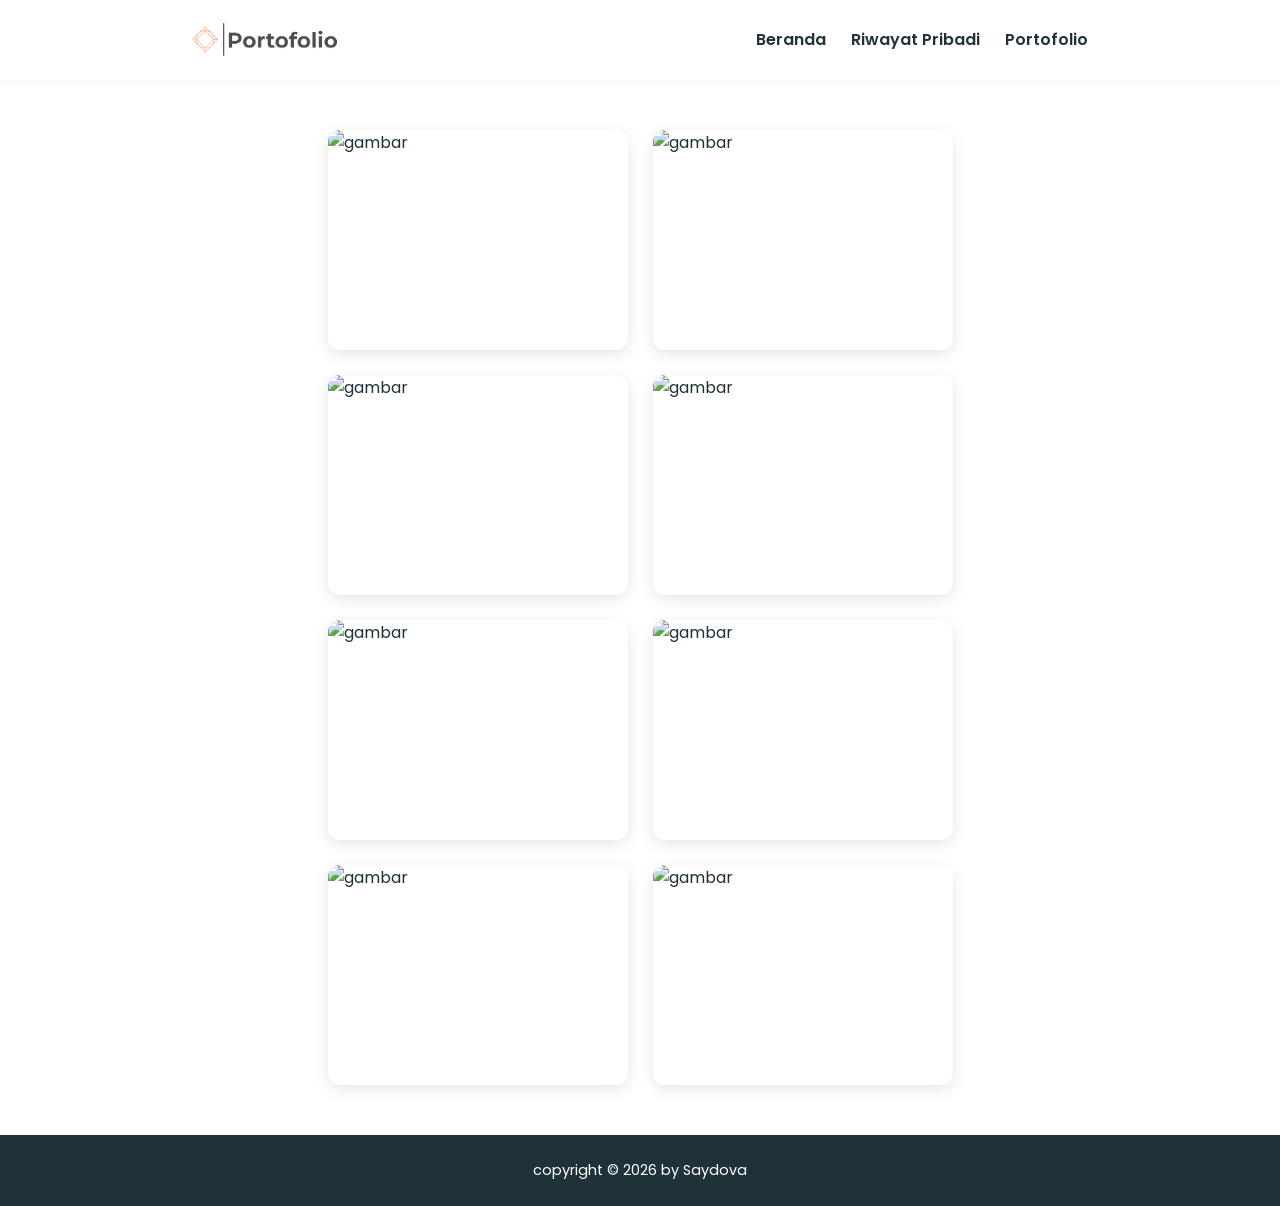
==== Tugas-5/portofolio.html @ 2547d968 "Tugas-5" ====
<!DOCTYPE html>
<html lang="en">

<head>
    <meta charset="UTF-8">
    <meta http-equiv="X-UA-Compatible" content="IE=edge">
    <meta name="viewport" content="width=device-width, initial-scale=1.0">
    <title>HOME | </title>
    <link href='https://fonts.googleapis.com/css?family=Poppins' rel='stylesheet'>
    <link rel="stylesheet" href="https://cdnjs.cloudflare.com/ajax/libs/font-awesome/6.0.0/css/all.min.css"
        integrity="sha512-9usAa10IRO0HhonpyAIVpjrylPvoDwiPUiKdWk5t3PyolY1cOd4DSE0Ga+ri4AuTroPR5aQvXU9xC6qOPnzFeg=="
        crossorigin="anonymous" referrerpolicy="no-referrer" />
    <link href="./assets/css/style.css" rel="stylesheet">
</head>

<body>

    <header>
        <img src="./assets/img/logo.png" alt="logo" width="150">
        <nav>
            <ul>
                <li><a href="index.html">Beranda</a></li>
                <li><a href="riwayat-pribadi.html">Riwayat Pribadi</a></li>
                <li><a href="portofolio.html">Portofolio</a></li>
            </ul>
        </nav>
    </header>


    <main>
        <section id="container">
            <div class="container-wrapping">
                <div class="container-wrapping__card">
                    <img src="https://cdn.dribbble.com/users/1963775/screenshots/17716796/media/c5fe1639953aaffe5b2884b0eec9889e.png?compress=1&resize=1200x900&vertical=top" alt="gambar">
                    <img src="https://cdn.dribbble.com/userupload/2380486/file/original-c19b31eb2d9a185a98f94fd3efb79d35.png" alt="gambar">
                    <img src="https://cdn.dribbble.com/users/3547802/screenshots/17716559/media/4a9c998d47d0477ab14c3aeb813dbae7.png?compress=1&resize=450x338&vertical=top" alt="gambar">
                    <img src="https://cdn.dribbble.com/userupload/2377109/file/original-08c3fe7eb20327c9454a9eac0c000f7b.png" alt="gambar">
                    <img src="https://cdn.dribbble.com/users/1126935/screenshots/17719078/media/5e6f3ce174d397ef3ca3a934193979a8.png?compress=1&resize=450x338&vertical=top" alt="gambar">
                    <img src="https://cdn.dribbble.com/users/748600/screenshots/17719125/media/98dfc742655e0ed1f795ae459c8bd123.png?compress=1&resize=450x338&vertical=top" alt="gambar">
                    <img src="https://cdn.dribbble.com/users/3322002/screenshots/17718020/media/93b9e4ac8ac2b29cd9b0d17f79751e9c.png?compress=1&resize=450x338&vertical=top" alt="gambar">
                    <img src="https://cdn.dribbble.com/users/949438/screenshots/17695203/media/902020e84d004126d0843b65be0fb54b.png?compress=1&resize=450x338&vertical=top" alt="gambar">
                </div>
            </div>
        </section>
    </main>

    <footer>copyright &copy; 2026 by Saydova</footer>

</body>

</html>



<!-- ARSIP -->
<!-- <section class="container-hero">
        <div class="container-hero_inner">
            <div class="container-hero_inner-image">
                <img src="./assets/img/hero.png" alt="hero images">
            </div>
            <div class="container-hero_inner-headline">
                <h1>Halo, Perkenalkan saya john seorang frontend web development</h1>
                <small>Kunjungi saya disini :</small>
                <ul>
                    <li><a href="#"><i class="fa-brands fa-gitlab"></i></a></li>
                    <li><a href="#"><i class="fa-brands fa-instagram"></i></a></li>
                    <li><a href="#"><i class="fa-brands fa-facebook"></i></a></li>
                </ul>
            </div>
        </div>
    </section>

    <section class="container-describe">
        <div class="container-describe_inner">

        </div>
    </section> -->
---- Tugas-5/assets/css/style.css ----
/* --- RESET & DASAR --- */
* {
    margin: 0;
    padding: 0;
    box-sizing: border-box;
    font-family: 'Poppins', sans-serif;
}

/* Biar footer gak gantung, body harus jadi flex container */
html, body {
    height: 100%;
}

body {
    display: flex;
    flex-direction: column;
    background-color: #fff;
    color: #203239;
}

/* Main akan mengambil semua ruang sisa supaya footer terdorong ke bawah */
main {
    flex: 1;
}

/* --- NAVIGASI --- */
header {
    display: flex;
    justify-content: space-between;
    align-items: center;
    padding: 20px 15%;
    box-shadow: 0 2px 10px rgba(0,0,0,0.05);
    background-color: #fff;
}

nav ul {
    display: flex;
    list-style: none;
    gap: 25px;
}

nav ul li a {
    text-decoration: none;
    color: #203239;
    font-weight: 600;
    transition: 0.3s;
}

nav ul li a:hover {
    color: #4db3cf;
}

/* --- HALAMAN BERANDA (Index) --- */
.container_hero {
    display: flex;
    align-items: center;
    justify-content: space-between;
    padding: 80px 15%;
    gap: 40px;
    flex-wrap: wrap;
}

.container_hero-headline {
    flex: 1;
    min-width: 300px;
}

.container_hero-headline h1 {
    font-size: 2.5rem;
    margin-bottom: 20px;
    text-transform: capitalize;
}

.container_hero-headline ul {
    display: flex;
    list-style: none;
    gap: 15px;
    margin-top: 15px;
}

.container_hero-headline ul li a {
    font-size: 1.5rem;
    color: #203239;
    transition: 0.3s;
}

.container_hero-headline ul li a:hover {
    color: #4db3cf;
}

.container_hero-image img {
    width: 100%;
    max-width: 450px;
}

.container_describe {
    display: flex;
    align-items: center;
    padding: 60px 15%;
    background-color: #f8f9fa;
    gap: 40px;
    flex-wrap: wrap;
}

.container_describe-animation {
    font-size: 5rem;
    animation: bounce 2s infinite;
}

@keyframes bounce {
    0%, 100% { transform: translateY(0); }
    50% { transform: translateY(-15px); }
}

.container_describe-info__card {
    flex: 1;
    min-width: 300px;
}

/* --- HALAMAN PORTOFOLIO --- */
.container-wrapping {
    padding: 50px 15%;
}

.container-wrapping__card {
    display: flex;
    flex-wrap: wrap;
    gap: 25px;
    justify-content: center;
}

.container-wrapping__card img {
    width: 300px;
    height: 220px;
    object-fit: cover;
    border-radius: 12px;
    box-shadow: 0 4px 15px rgba(0,0,0,0.1);
    transition: 0.4s cubic-bezier(0.175, 0.885, 0.32, 1.275);
}

.container-wrapping__card img:hover {
    transform: scale(1.2) translateY(-10px);
    box-shadow: 0 10px 25px rgba(0,0,0,0.2);
}

/* --- HALAMAN RIWAYAT PRIBADI --- */
.container-history {
    padding: 50px 15%;
}

.container-history__table h1 {
    margin-bottom: 20px;
    font-size: 1.8rem;
}

.container-history__table table {
    width: 100%;
    border-collapse: collapse;
    margin-bottom: 30px;
    background: #fff;
}

table, th, td {
    border: 1px solid #ddd;
    padding: 15px;
}

th {
    background-color: #203239;
    color: white;
    text-align: left;
    font-weight: 500;
}

td {
    color: #555;
}

.container-history__motto {
    margin-top: 30px;
    padding: 30px;
    border-left: 6px solid #203239;
    background: #f1f1f1;
    border-radius: 4px;
}

.container-history__motto p {
    font-size: 1.1rem;
    line-height: 1.6;
}

/* --- FOOTER --- */
footer {
    text-align: center;
    padding: 25px;
    background: #203239;
    color: white;
    font-size: 0.9rem;
    width: 100%;
}
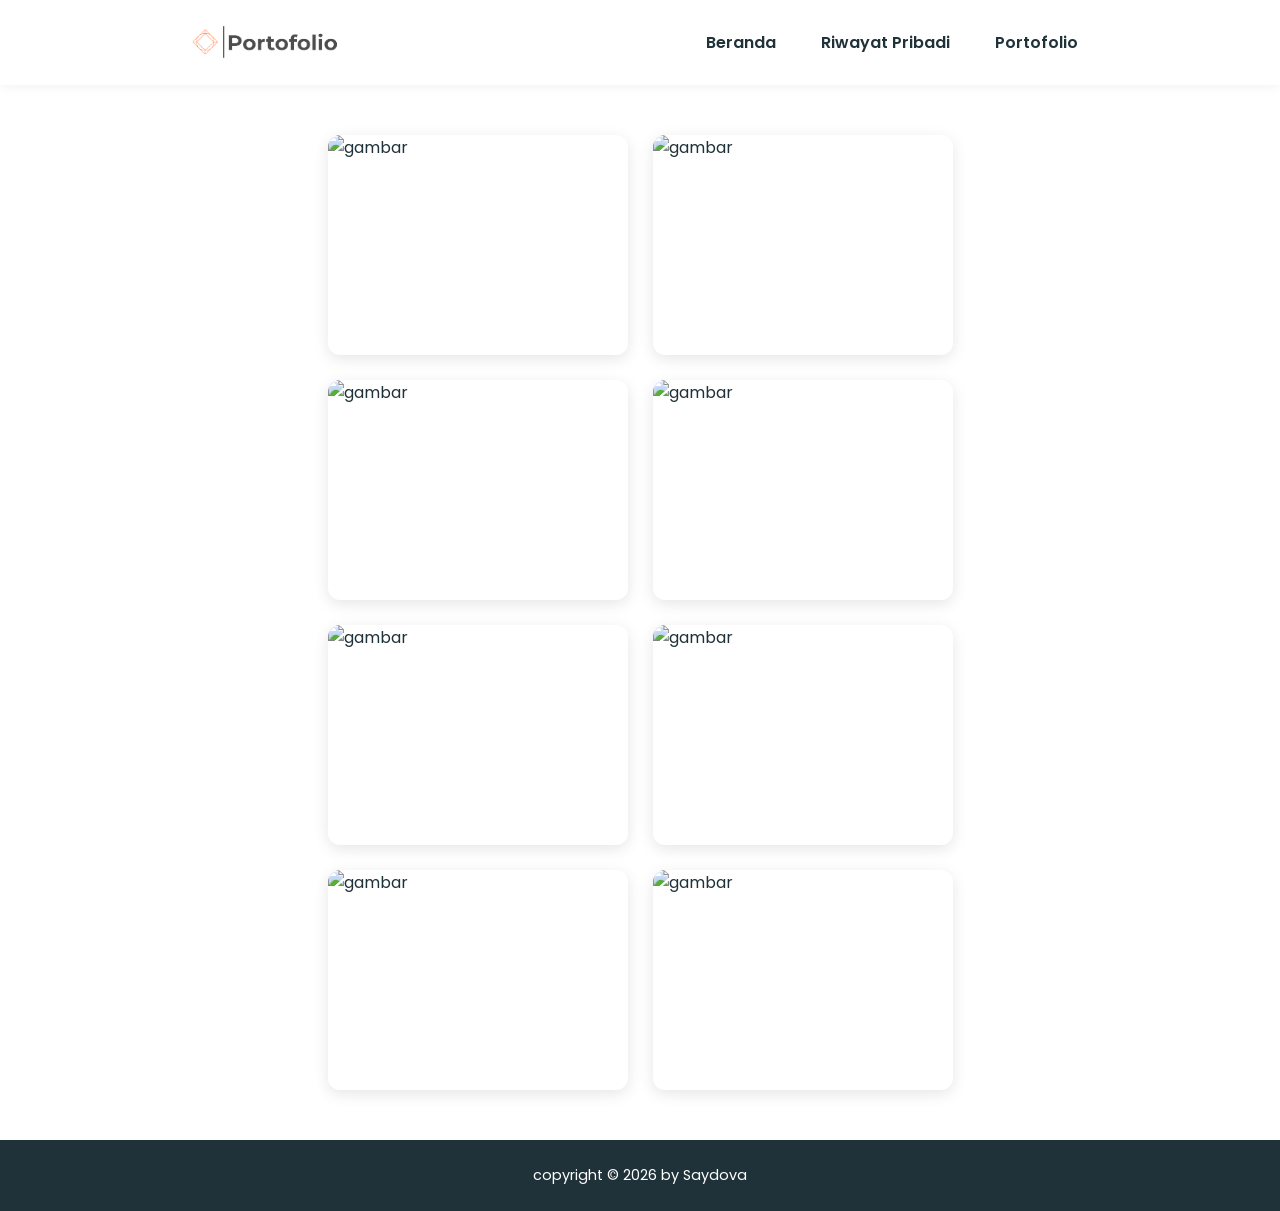
==== commit 649e59a4: "Tugas-5/add animations" ====
--- a/Tugas-5/portofolio.html
+++ b/Tugas-5/portofolio.html
@@ -5,7 +5,7 @@
     <meta charset="UTF-8">
     <meta http-equiv="X-UA-Compatible" content="IE=edge">
     <meta name="viewport" content="width=device-width, initial-scale=1.0">
-    <title>HOME | </title>
+    <title>Portofolio | Saydova</title>
     <link href='https://fonts.googleapis.com/css?family=Poppins' rel='stylesheet'>
     <link rel="stylesheet" href="https://cdnjs.cloudflare.com/ajax/libs/font-awesome/6.0.0/css/all.min.css"
         integrity="sha512-9usAa10IRO0HhonpyAIVpjrylPvoDwiPUiKdWk5t3PyolY1cOd4DSE0Ga+ri4AuTroPR5aQvXU9xC6qOPnzFeg=="
@@ -17,7 +17,13 @@
 
     <header>
         <img src="./assets/img/logo.png" alt="logo" width="150">
-        <nav>
+
+        <!-- HAMBURGER -->
+        <div class="menu-toggle" id="menu-toggle">
+            <i class="fa-solid fa-bars"></i>
+        </div>
+
+        <nav id="nav-menu">
             <ul>
                 <li><a href="index.html">Beranda</a></li>
                 <li><a href="riwayat-pribadi.html">Riwayat Pribadi</a></li>
@@ -45,6 +51,15 @@
     </main>
 
     <footer>copyright &copy; 2026 by Saydova</footer>
+
+    <script>
+        const toggle = document.getElementById('menu-toggle');
+        const nav = document.getElementById('nav-menu');
+
+        toggle.addEventListener('click', () => {
+            nav.classList.toggle('active');
+        });
+    </script>
 
 </body>
 
--- a/Tugas-5/assets/css/style.css
+++ b/Tugas-5/assets/css/style.css
@@ -6,9 +6,9 @@
     font-family: 'Poppins', sans-serif;
 }
 
-/* Biar footer gak gantung, body harus jadi flex container */
 html, body {
     height: 100%;
+    scroll-behavior: smooth;
 }
 
 body {
@@ -16,9 +16,22 @@
     flex-direction: column;
     background-color: #fff;
     color: #203239;
-}
-
-/* Main akan mengambil semua ruang sisa supaya footer terdorong ke bawah */
+
+
+}
+
+@keyframes fadeIn {
+    from {
+        opacity: 0;
+        transform: translateY(6px);
+    }
+    to {
+        opacity: 1;
+        transform: translateY(0);
+    }
+}
+
+/* Main supaya footer nempel bawah */
 main {
     flex: 1;
 }
@@ -43,21 +56,48 @@
     text-decoration: none;
     color: #203239;
     font-weight: 600;
+    position: relative;
     transition: 0.3s;
+}
+
+/* underline animasi */
+nav ul li a::after {
+    content: "";
+    position: absolute;
+    width: 0%;
+    height: 2px;
+    bottom: -5px;
+    left: 0;
+    background-color: #4db3cf;
+    transition: 0.3s;
+}
+
+nav ul li a:hover::after {
+    width: 100%;
 }
 
 nav ul li a:hover {
     color: #4db3cf;
 }
 
-/* --- HALAMAN BERANDA (Index) --- */
+/* --- HERO --- */
 .container_hero {
     display: flex;
+    margin-top: 8%;
     align-items: center;
     justify-content: space-between;
     padding: 80px 15%;
     gap: 40px;
     flex-wrap: wrap;
+
+    opacity: 0;
+    transform: translateY(20px);
+    animation: sectionFade 0.8s ease forwards;
+    animation-delay: 0.2s;
+}
+
+.job {
+    color: #ff951c;
 }
 
 .container_hero-headline {
@@ -68,7 +108,6 @@
 .container_hero-headline h1 {
     font-size: 2.5rem;
     margin-bottom: 20px;
-    text-transform: capitalize;
 }
 
 .container_hero-headline ul {
@@ -86,38 +125,77 @@
 
 .container_hero-headline ul li a:hover {
     color: #4db3cf;
+    transform: translateY(-3px);
 }
 
 .container_hero-image img {
     width: 100%;
     max-width: 450px;
-}
-
+
+    opacity: 0;
+    transform: translateX(30px);
+    animation: imageFade 1s ease forwards;
+    animation-delay: 0.4s;
+}
+
+@keyframes imageFade {
+    to {
+        opacity: 1;
+        transform: translateX(0);
+    }
+}
+
+/* --- DESCRIBE / CARD --- */
 .container_describe {
+    margin-bottom: 10%;
+    display: flex;
+    justify-content: center;
+    padding: 0 15%;
+}
+
+.card {
     display: flex;
     align-items: center;
-    padding: 60px 15%;
-    background-color: #f8f9fa;
-    gap: 40px;
-    flex-wrap: wrap;
-}
-
-.container_describe-animation {
-    font-size: 5rem;
+    gap: 20px;
+    padding: 60px 30px;
+    border-radius: 16px;
+    background: white;
+    box-shadow: 0 8px 25px rgba(0, 0, 0, 0.08);
+
+    max-width: 800px;
+    width: 100%;
+
+    transition: transform 0.25s ease, box-shadow 0.25s ease;
+
+    opacity: 0;
+    transform: translateY(20px);
+    animation: sectionFade 0.8s ease forwards;
+    animation-delay: 0.3s;
+}
+
+.card:hover {
+    transform: translateY(-8px) scale(1.01);
+    box-shadow: 0 15px 40px rgba(0, 0, 0, 0.15);
+}
+
+.icon {
+    font-size: 3rem;
+    color: rgb(68, 155, 236);
     animation: bounce 2s infinite;
 }
 
+.content p {
+    color: #333;
+    line-height: 1.6;
+}
+
+/* bounce icon */
 @keyframes bounce {
     0%, 100% { transform: translateY(0); }
-    50% { transform: translateY(-15px); }
-}
-
-.container_describe-info__card {
-    flex: 1;
-    min-width: 300px;
-}
-
-/* --- HALAMAN PORTOFOLIO --- */
+    50% { transform: translateY(-10px); }
+}
+
+/* --- PORTOFOLIO --- */
 .container-wrapping {
     padding: 50px 15%;
 }
@@ -134,8 +212,27 @@
     height: 220px;
     object-fit: cover;
     border-radius: 12px;
+
     box-shadow: 0 4px 15px rgba(0,0,0,0.1);
     transition: 0.4s cubic-bezier(0.175, 0.885, 0.32, 1.275);
+
+    opacity: 0;
+    transform: scale(0.9);
+    animation: zoomFade 0.6s ease forwards;
+}
+
+/* delay biar stagger */
+.container-wrapping__card img:nth-child(1) { animation-delay: 0.1s; }
+.container-wrapping__card img:nth-child(2) { animation-delay: 0.2s; }
+.container-wrapping__card img:nth-child(3) { animation-delay: 0.3s; }
+.container-wrapping__card img:nth-child(4) { animation-delay: 0.4s; }
+.container-wrapping__card img:nth-child(5) { animation-delay: 0.5s; }
+
+@keyframes zoomFade {
+    to {
+        opacity: 1;
+        transform: scale(1);
+    }
 }
 
 .container-wrapping__card img:hover {
@@ -143,9 +240,13 @@
     box-shadow: 0 10px 25px rgba(0,0,0,0.2);
 }
 
-/* --- HALAMAN RIWAYAT PRIBADI --- */
+/* --- HISTORY --- */
 .container-history {
     padding: 50px 15%;
+    opacity: 0;
+    transform: translateY(20px);
+    animation: sectionFade 0.8s ease forwards;
+    animation-delay: 0.2s;
 }
 
 .container-history__table h1 {
@@ -168,8 +269,6 @@
 th {
     background-color: #203239;
     color: white;
-    text-align: left;
-    font-weight: 500;
 }
 
 td {
@@ -182,11 +281,8 @@
     border-left: 6px solid #203239;
     background: #f1f1f1;
     border-radius: 4px;
-}
-
-.container-history__motto p {
-    font-size: 1.1rem;
-    line-height: 1.6;
+
+    animation: fadeIn 1s ease;
 }
 
 /* --- FOOTER --- */
@@ -196,5 +292,76 @@
     background: #203239;
     color: white;
     font-size: 0.9rem;
-    width: 100%;
-}
+}
+
+/* --- GLOBAL SECTION FADE --- */
+@keyframes sectionFade {
+    to {
+        opacity: 1;
+        transform: translateY(0);
+    }
+}
+
+/* HAMBURGER DEFAULT (desktop hidden) */
+.menu-toggle {
+    display: none;
+    font-size: 1.8rem;
+    cursor: pointer;
+}
+
+/* MOBILE */
+@media (max-width: 768px) {
+
+    header {
+        padding: 20px 5%;
+    }
+
+    .menu-toggle {
+        display: block;
+    }
+
+    nav {
+        position: absolute;
+        top: 80px;
+        right: 5%;
+        width: 200px;
+
+        background: white;
+        border-radius: 12px;
+        box-shadow: 0 10px 30px rgba(0,0,0,0.1);
+
+        opacity: 0;
+        transform: translateY(-10px);
+        pointer-events: none;
+
+        transition: 0.3s;
+    }
+
+    nav ul {
+        flex-direction: column;
+        padding: 15px;
+        gap: 15px;
+    }
+
+    /* ACTIVE STATE */
+    nav.active {
+        opacity: 1;
+        transform: translateY(0);
+        pointer-events: auto;
+    }
+}
+
+    /* z index setup */
+    header {
+        position: relative;
+        z-index: 1000;
+    }
+
+    nav {
+        z-index: 999;
+    }
+
+    nav ul li a {
+        display: block;
+        padding: 10px;
+    }
